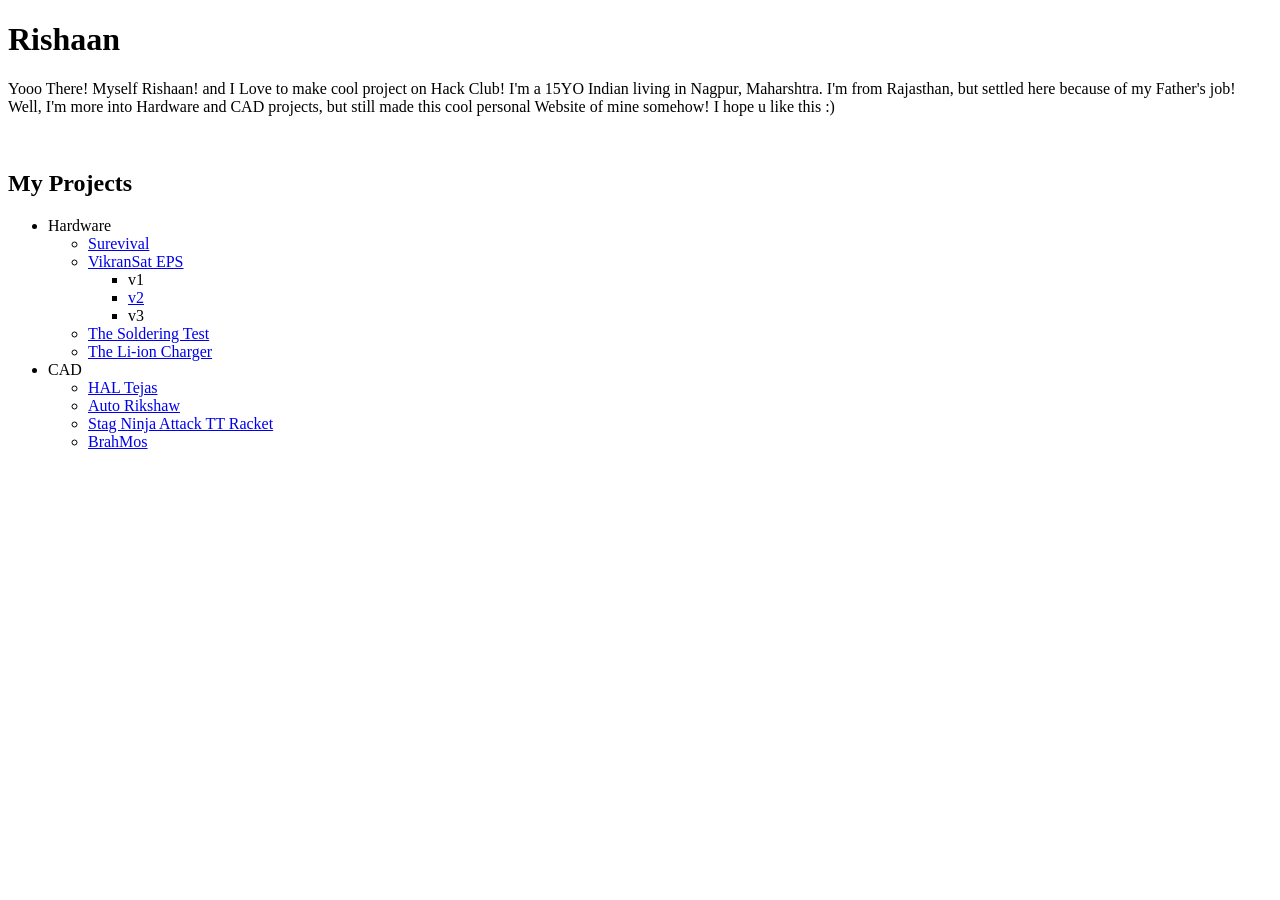
==== index.html @ 989295b3 "I started with the basic HTML thing and also added my projects and also linked them" ====
<!DOCTYPE html>
<html>
    <head>
        <meta charset="UTF-8">
        <meta name="viewport" content="width=device-width, initial-scale=1.0">
        <title>Rishaan</title>
    </head>
    <body>
        <h1>Rishaan</h1>
        <p>Yooo There! Myself Rishaan! and I Love to make cool project on Hack Club! I'm a 15YO Indian living in Nagpur, Maharshtra. I'm from Rajasthan, but settled here because of my Father's job! Well, I'm more into Hardware and CAD projects, but still made this cool personal Website of mine somehow! I hope u like this :)</p>
        <br>
        <h2>My Projects</h2>
        <ul>
            <li>Hardware</li>
                <ul>
                    <li><a href="https://github.com/Rishaan2202/Surevival">Surevival</a></li>
                    <li><a href="https://github.com/Rishaan2202/VikramSat_Electrical-Power-Sub-System">VikranSat EPS</a></li>
                        <ul>
                            <li>v1</li>
                            <li><a href="https://github.com/Rishaan2202/VikramSat_Electrical-Power-Sub-System">v2</a></li>
                            <li>v3</li>
                        </ul> 
                    <li><a href="https://github.com/Rishaan2202/The-Soldering-Test">The Soldering Test</a></li>
                    <li><a href="https://github.com/Rishaan2202/The_Li-ion_Charger">The Li-ion Charger</a></li>
                </ul>

            <li>CAD</li>
                <ul>
                    <li><a href="https://www.printables.com/model/1566625-hal-tejas">HAL Tejas</a></li>
                    <li><a href="https://www.printables.com/model/1607658-auto-rikshaw">Auto Rikshaw</a></li>
                    <li><a href="https://www.printables.com/model/1617306-stag-ninja-attack-tt-racquet">Stag Ninja Attack TT Racket</a></li>
                    <li><a href="https://www.printables.com/model/1556064-brahmos">BrahMos</a></li>
                </ul>
        </ul>
    </body>
</html>
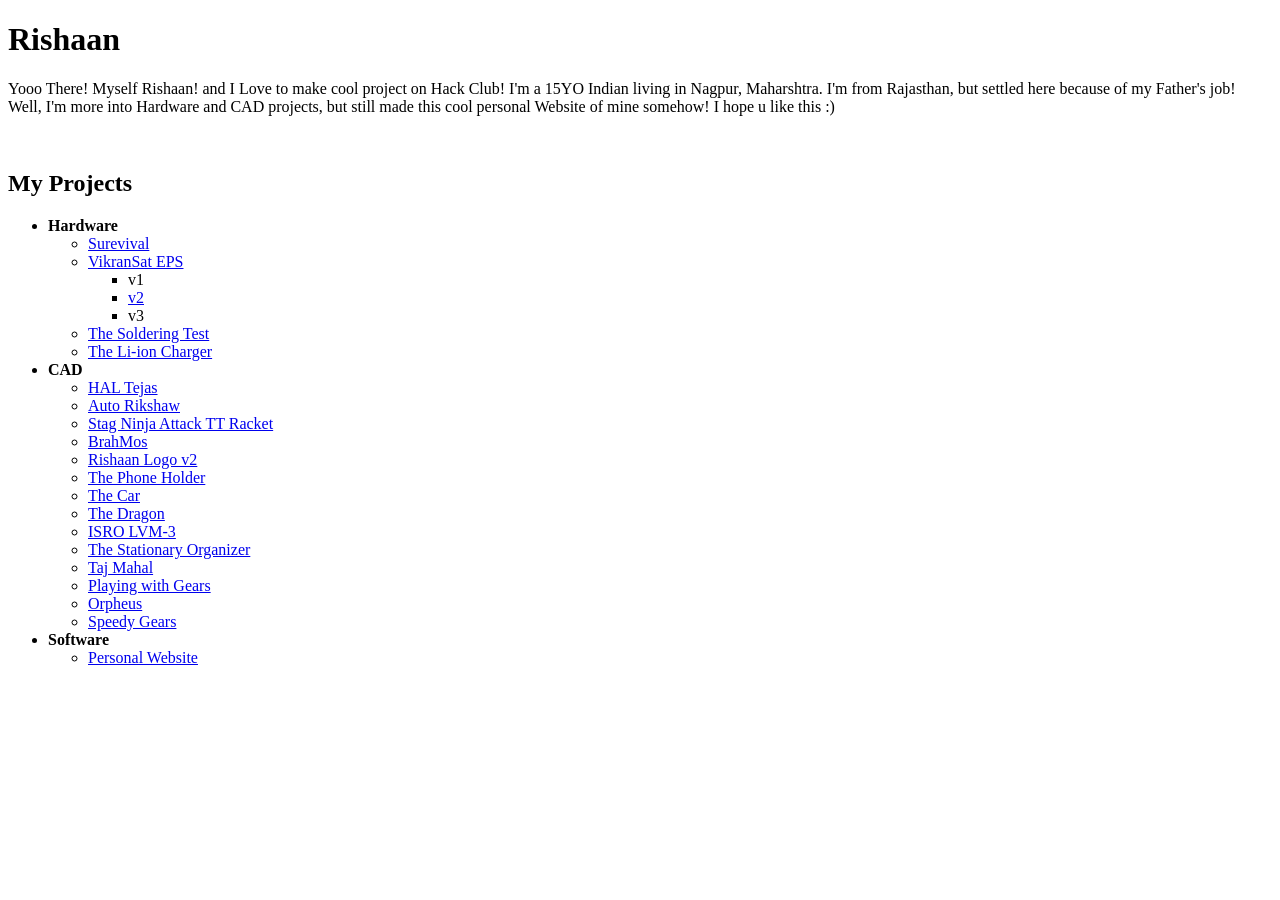
==== commit d962fa2f: "Added a few more projects with links" ====
--- a/index.html
+++ b/index.html
@@ -6,12 +6,12 @@
         <title>Rishaan</title>
     </head>
     <body>
-        <h1>Rishaan</h1>
+        <h1><strong>Rishaan</strong></h1>
         <p>Yooo There! Myself Rishaan! and I Love to make cool project on Hack Club! I'm a 15YO Indian living in Nagpur, Maharshtra. I'm from Rajasthan, but settled here because of my Father's job! Well, I'm more into Hardware and CAD projects, but still made this cool personal Website of mine somehow! I hope u like this :)</p>
         <br>
-        <h2>My Projects</h2>
+        <h2><strong>My Projects</strong></h2>
         <ul>
-            <li>Hardware</li>
+            <li><strong>Hardware</strong></li>
                 <ul>
                     <li><a href="https://github.com/Rishaan2202/Surevival">Surevival</a></li>
                     <li><a href="https://github.com/Rishaan2202/VikramSat_Electrical-Power-Sub-System">VikranSat EPS</a></li>
@@ -24,12 +24,27 @@
                     <li><a href="https://github.com/Rishaan2202/The_Li-ion_Charger">The Li-ion Charger</a></li>
                 </ul>
 
-            <li>CAD</li>
+            <li><strong>CAD</strong></li>
                 <ul>
                     <li><a href="https://www.printables.com/model/1566625-hal-tejas">HAL Tejas</a></li>
                     <li><a href="https://www.printables.com/model/1607658-auto-rikshaw">Auto Rikshaw</a></li>
                     <li><a href="https://www.printables.com/model/1617306-stag-ninja-attack-tt-racquet">Stag Ninja Attack TT Racket</a></li>
                     <li><a href="https://www.printables.com/model/1556064-brahmos">BrahMos</a></li>
+                    <li><a href="https://www.printables.com/model/1538388-the-rishaan-logo-v2">Rishaan Logo v2</a></li>
+                    <li><a href="https://www.printables.com/model/1519354-the-phone-holder">The Phone Holder</a></li>
+                    <li><a href="https://www.printables.com/model/1523788-the-car">The Car</a></li>
+                    <li><a href="https://www.printables.com/model/1541152-the-dragon">The Dragon</a></li>
+                    <li><a href="https://www.printables.com/model/1543477-isro-lvm-3">ISRO LVM-3</a></li>
+                    <li><a href="https://www.printables.com/model/1549548-the-stationary-organizer">The Stationary Organizer</a></li>
+                    <li><a href="https://www.printables.com/model/1578495-taj-mahal">Taj Mahal</a></li>
+                    <li><a href="https://www.printables.com/model/1585005-playing-with-gears">Playing with Gears</a></li>
+                    <li><a href="https://www.printables.com/model/1620625-orpheus">Orpheus</a></li>
+                    <li><a href="https://www.printables.com/model/1611712-speedy-gears">Speedy Gears</a></li>
+                </ul>
+
+            <li><strong>Software</strong></li>
+                <ul>
+                    <li><a href="https://github.com/Rishaan2202/Personal-Website">Personal Website</a></li>
                 </ul>
         </ul>
     </body>
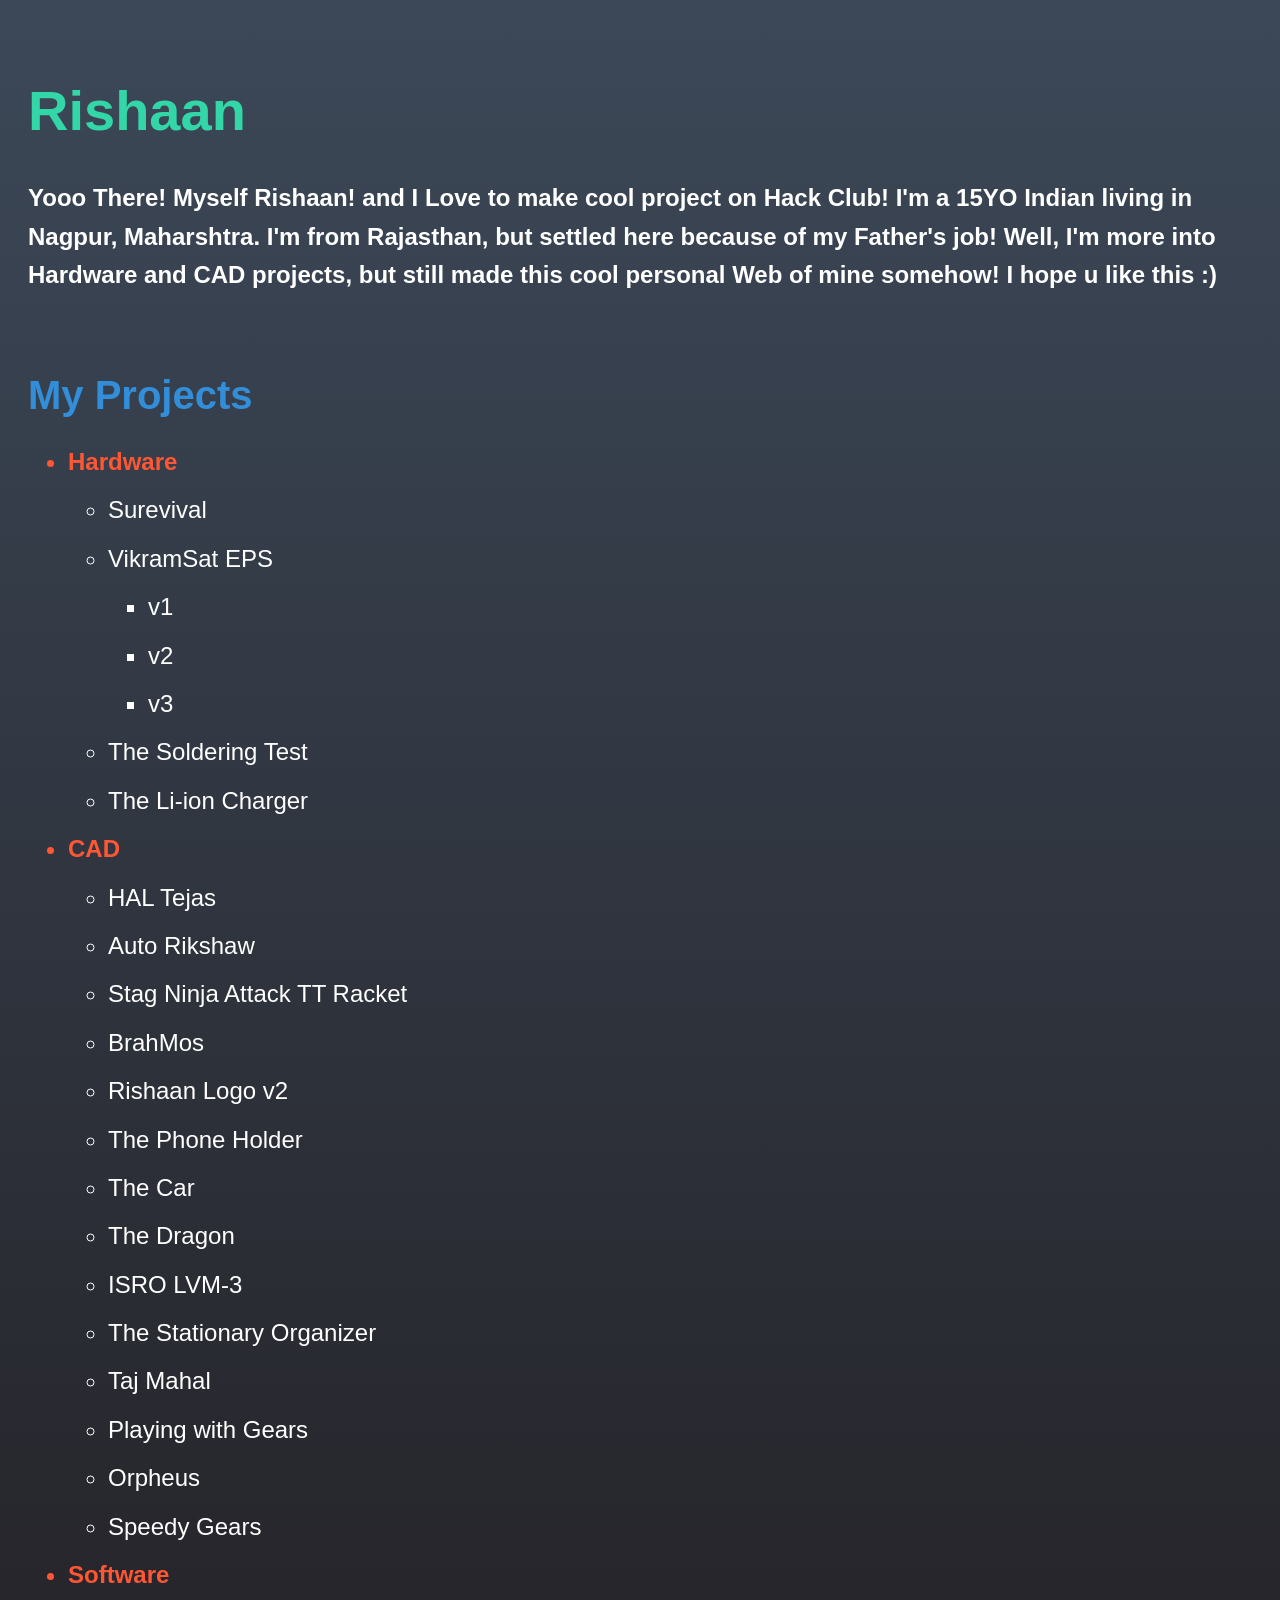
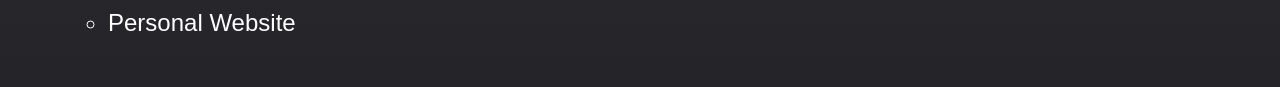
==== commit 423c5634: "Enhanced Graphics" ====
--- a/index.html
+++ b/index.html
@@ -4,17 +4,18 @@
         <meta charset="UTF-8">
         <meta name="viewport" content="width=device-width, initial-scale=1.0">
         <title>Rishaan</title>
+        <link rel="stylesheet" href="styles.css">
     </head>
     <body>
         <h1><strong>Rishaan</strong></h1>
-        <p>Yooo There! Myself Rishaan! and I Love to make cool project on Hack Club! I'm a 15YO Indian living in Nagpur, Maharshtra. I'm from Rajasthan, but settled here because of my Father's job! Well, I'm more into Hardware and CAD projects, but still made this cool personal Website of mine somehow! I hope u like this :)</p>
+        <h3>Yooo There! Myself Rishaan! and I Love to make cool project on Hack Club! I'm a 15YO Indian living in Nagpur, Maharshtra. I'm from Rajasthan, but settled here because of my Father's job! Well, I'm more into Hardware and CAD projects, but still made this cool personal Web of mine somehow! I hope u like this :)</h3>
         <br>
         <h2><strong>My Projects</strong></h2>
         <ul>
-            <li><strong>Hardware</strong></li>
+            <li id="hardware"><strong>Hardware</strong></li>
                 <ul>
                     <li><a href="https://github.com/Rishaan2202/Surevival">Surevival</a></li>
-                    <li><a href="https://github.com/Rishaan2202/VikramSat_Electrical-Power-Sub-System">VikranSat EPS</a></li>
+                    <li><a href="https://github.com/Rishaan2202/VikramSat_Electrical-Power-Sub-System">VikramSat EPS</a></li>
                         <ul>
                             <li>v1</li>
                             <li><a href="https://github.com/Rishaan2202/VikramSat_Electrical-Power-Sub-System">v2</a></li>
@@ -24,7 +25,7 @@
                     <li><a href="https://github.com/Rishaan2202/The_Li-ion_Charger">The Li-ion Charger</a></li>
                 </ul>
 
-            <li><strong>CAD</strong></li>
+            <li id="cad"><strong>CAD</strong></li>
                 <ul>
                     <li><a href="https://www.printables.com/model/1566625-hal-tejas">HAL Tejas</a></li>
                     <li><a href="https://www.printables.com/model/1607658-auto-rikshaw">Auto Rikshaw</a></li>
@@ -42,7 +43,7 @@
                     <li><a href="https://www.printables.com/model/1611712-speedy-gears">Speedy Gears</a></li>
                 </ul>
 
-            <li><strong>Software</strong></li>
+            <li id="software"><strong>Software</strong></li>
                 <ul>
                     <li><a href="https://github.com/Rishaan2202/Personal-Website">Personal Website</a></li>
                 </ul>
--- a/styles.css
+++ b/styles.css
@@ -0,0 +1,57 @@
+body {
+    background-color: #3c4858, #252429;
+    background-image: linear-gradient(to bottom, #3c4858, #252429);
+    color: #ffffff;
+    font-family: 'Phantom Sans', sans-serif;
+    padding: 20px;
+    line-height: 1.6;
+}
+
+a {
+    color: #ffffff;
+    text-decoration: none;
+}
+
+a:hover {
+    text-decoration: underline;
+    color: #33d6a6;
+}
+
+h1 {
+    font-size: 3.5em;
+    color: #33d6a6;
+    margin-bottom: 10px;
+}
+
+h2 {
+    font-size: 2.5em;
+    color: #338eda;
+    margin-bottom: 10px;
+}
+
+h3 {
+    font-size: 1.5em;
+    color: #ffffff;
+    margin-bottom: 10px;
+}
+
+li {
+    font-size: 1.5em;
+    margin-bottom: 10px;
+}
+
+p {
+    margin-bottom: 15px;
+}
+
+#hardware {
+    color: #ff5733;
+}
+
+#cad {
+    color: #ff5733;
+}
+
+#software {
+    color: #ff5733;
+}
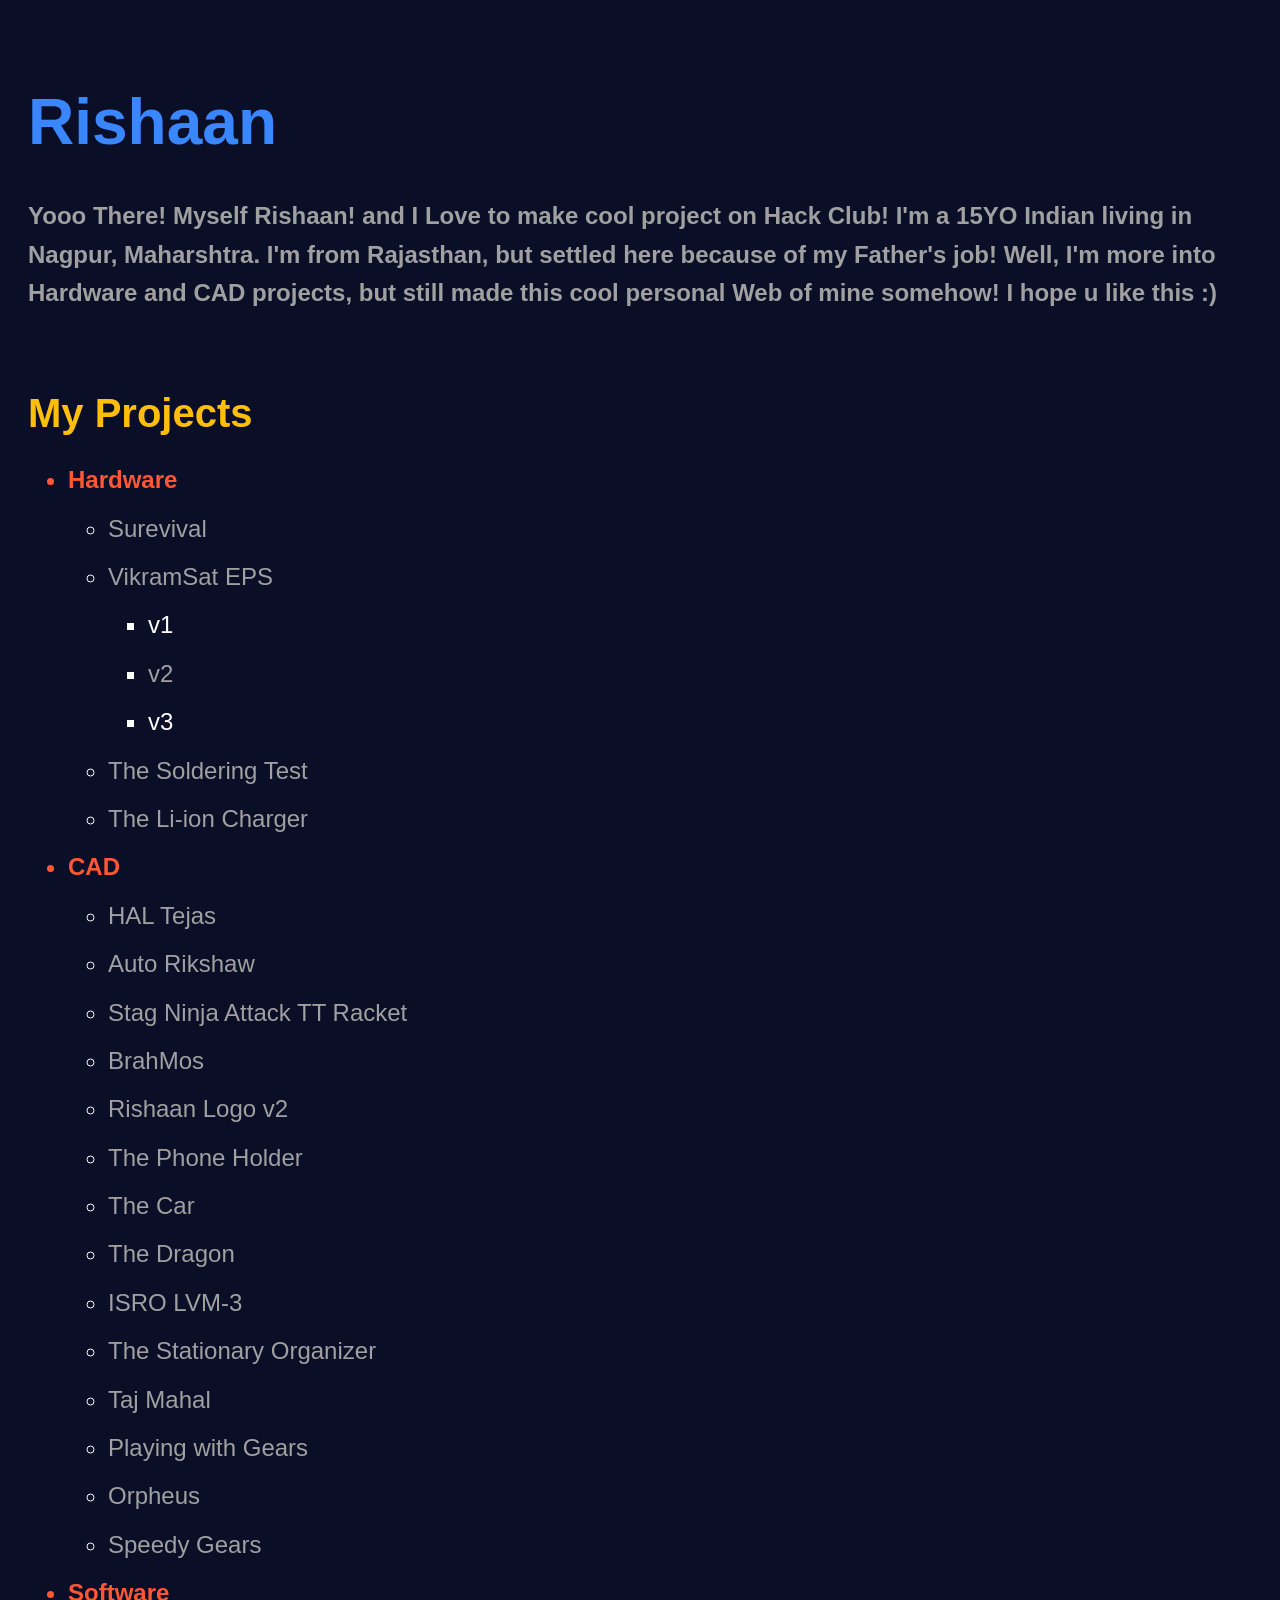
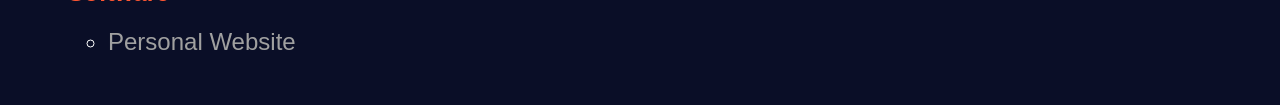
==== commit aa79cecd: "Decided a Few Colours" ====
--- a/index.html
+++ b/index.html
@@ -5,6 +5,7 @@
         <meta name="viewport" content="width=device-width, initial-scale=1.0">
         <title>Rishaan</title>
         <link rel="stylesheet" href="styles.css">
+        <link rel="icon" href="Rishaan logo (2).png" type="image/png">
     </head>
     <body>
         <h1><strong>Rishaan</strong></h1>
--- a/styles.css
+++ b/styles.css
@@ -1,37 +1,36 @@
 body {
-    background-color: #3c4858, #252429;
-    background-image: linear-gradient(to bottom, #3c4858, #252429);
+    background-color: #0a0e27;
     color: #ffffff;
-    font-family: 'Phantom Sans', sans-serif;
+    font-family: 'Public Sans', sans-serif;
     padding: 20px;
     line-height: 1.6;
 }
 
 a {
-    color: #ffffff;
+    color: #a0a0a0;
     text-decoration: none;
 }
 
 a:hover {
-    text-decoration: underline;
-    color: #33d6a6;
+    text-decoration: bold;
+    color: #e74c3c;
 }
 
 h1 {
-    font-size: 3.5em;
-    color: #33d6a6;
+    font-size: 4em;
+    color: #3a86ff;
     margin-bottom: 10px;
 }
 
 h2 {
     font-size: 2.5em;
-    color: #338eda;
+    color: #ffbe0b;
     margin-bottom: 10px;
 }
 
 h3 {
     font-size: 1.5em;
-    color: #ffffff;
+    color: #a0a0a0;
     margin-bottom: 10px;
 }
 
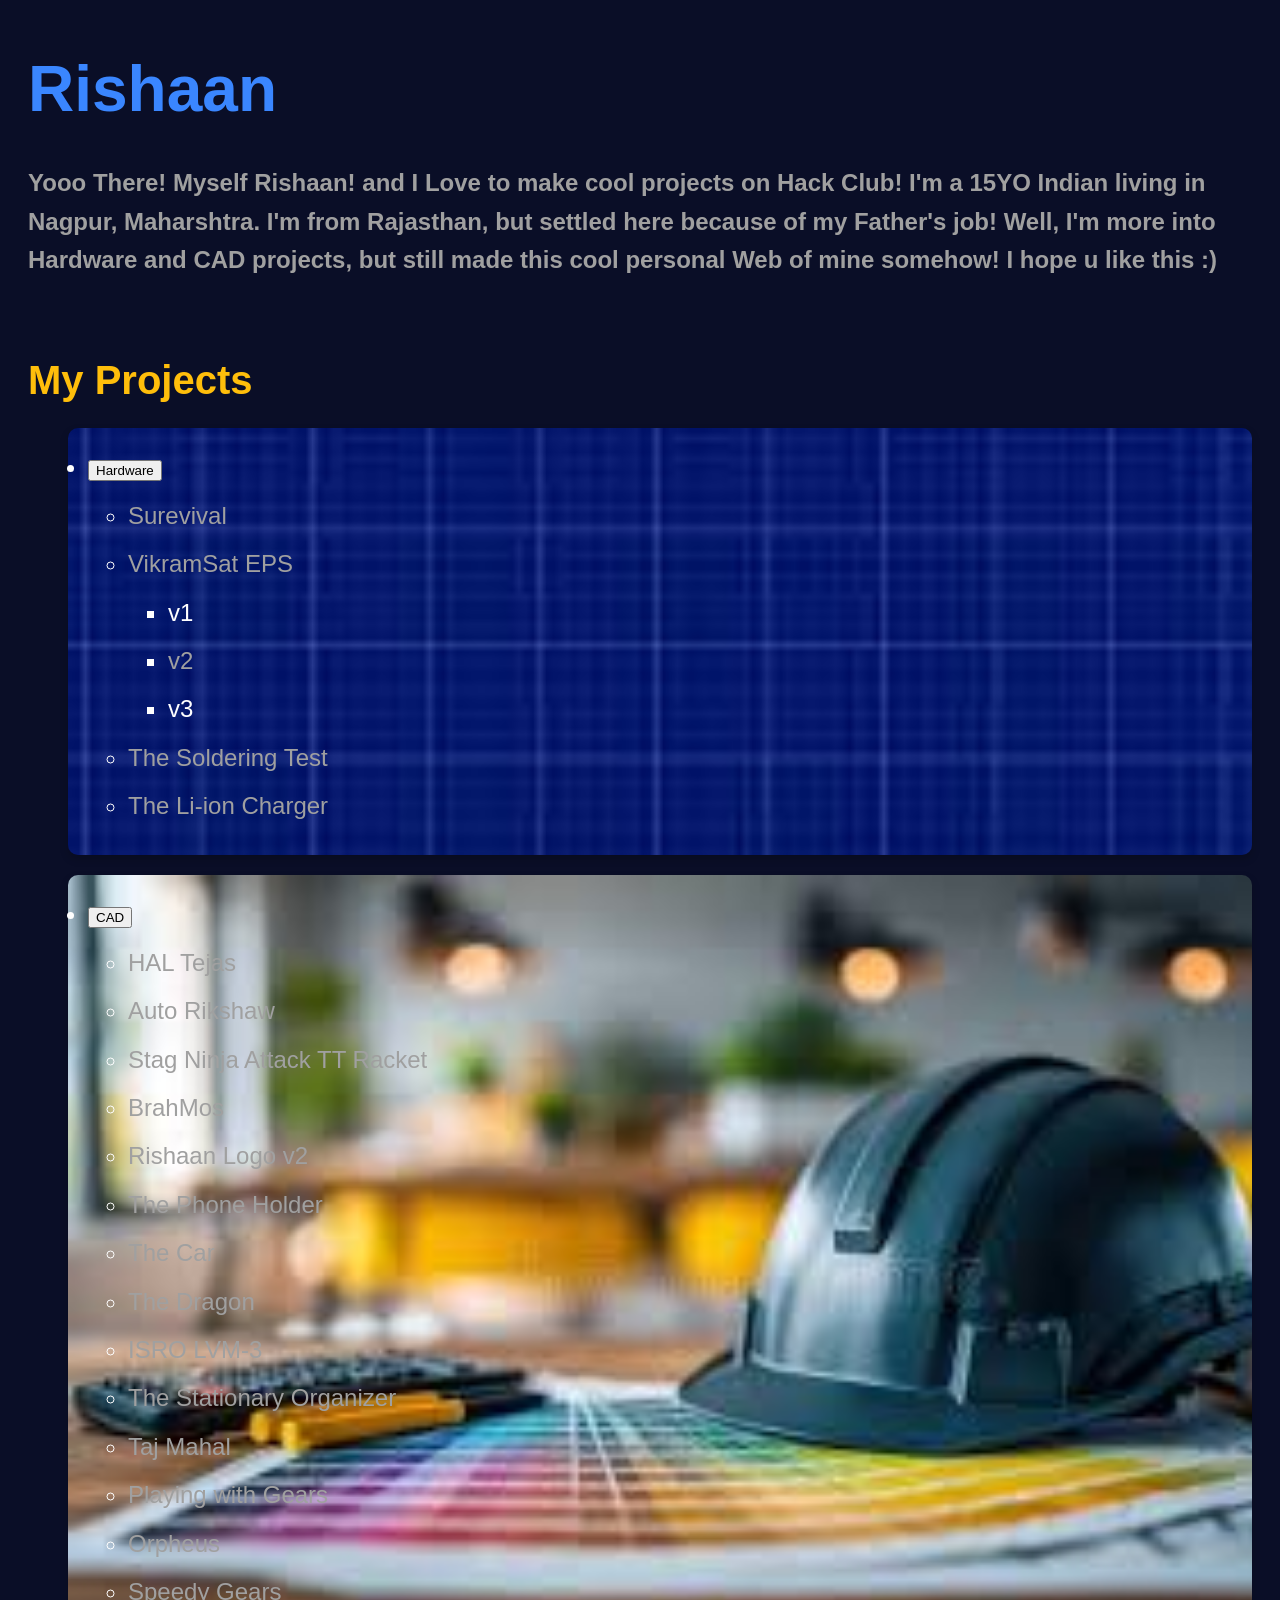
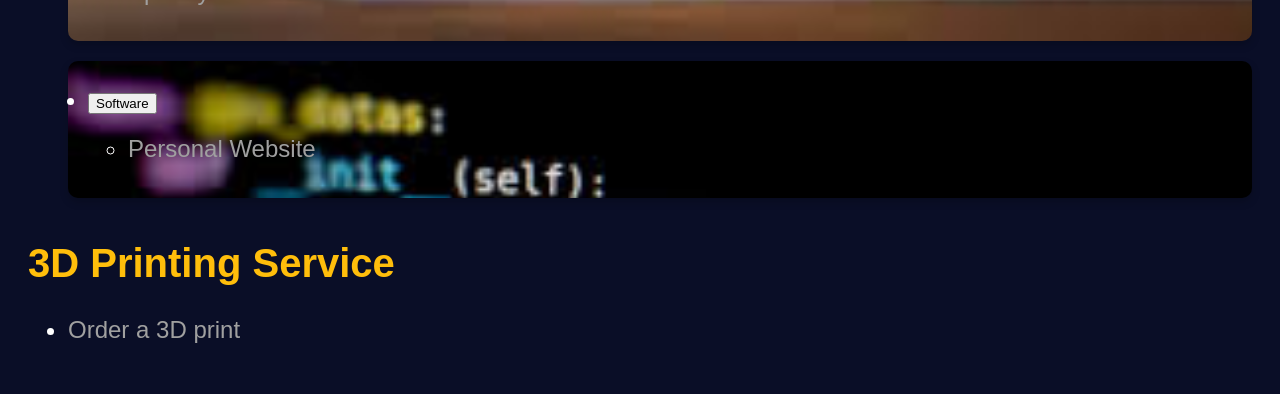
==== commit b85268cf: "Added attractive boxes kinda for subtopics" ====
--- a/index.html
+++ b/index.html
@@ -5,49 +5,60 @@
         <meta name="viewport" content="width=device-width, initial-scale=1.0">
         <title>Rishaan</title>
         <link rel="stylesheet" href="styles.css">
-        <link rel="icon" href="Rishaan logo (2).png" type="image/png">
+        <link rel="icon" href="Rishaan Logo.png" type="image/png">
     </head>
     <body>
         <h1><strong>Rishaan</strong></h1>
-        <h3>Yooo There! Myself Rishaan! and I Love to make cool project on Hack Club! I'm a 15YO Indian living in Nagpur, Maharshtra. I'm from Rajasthan, but settled here because of my Father's job! Well, I'm more into Hardware and CAD projects, but still made this cool personal Web of mine somehow! I hope u like this :)</h3>
+        <h3>Yooo There! Myself Rishaan! and I Love to make cool projects on Hack Club! I'm a 15YO Indian living in Nagpur, Maharshtra. I'm from Rajasthan, but settled here because of my Father's job! Well, I'm more into Hardware and CAD projects, but still made this cool personal Web of mine somehow! I hope u like this :)</h3>
         <br>
         <h2><strong>My Projects</strong></h2>
         <ul>
-            <li id="hardware"><strong>Hardware</strong></li>
-                <ul>
-                    <li><a href="https://github.com/Rishaan2202/Surevival">Surevival</a></li>
-                    <li><a href="https://github.com/Rishaan2202/VikramSat_Electrical-Power-Sub-System">VikramSat EPS</a></li>
-                        <ul>
-                            <li>v1</li>
-                            <li><a href="https://github.com/Rishaan2202/VikramSat_Electrical-Power-Sub-System">v2</a></li>
-                            <li>v3</li>
-                        </ul> 
-                    <li><a href="https://github.com/Rishaan2202/The-Soldering-Test">The Soldering Test</a></li>
-                    <li><a href="https://github.com/Rishaan2202/The_Li-ion_Charger">The Li-ion Charger</a></li>
-                </ul>
+            <div class="project-card-hardware">
+                <li><strong><button id="Hardware" type="button">Hardware</button></strong></li>
+                    <ul class="collapsible">
+                        <li><a href="https://github.com/Rishaan2202/Surevival">Surevival</a></li>
+                        <li><a href="https://github.com/Rishaan2202/VikramSat_Electrical-Power-Sub-System">VikramSat EPS</a></li>
+                            <ul>
+                                <li>v1</li>
+                                <li><a href="https://github.com/Rishaan2202/VikramSat_Electrical-Power-Sub-System">v2</a></li>
+                                <li>v3</li>
+                            </ul> 
+                        <li><a href="https://github.com/Rishaan2202/The-Soldering-Test">The Soldering Test</a></li>
+                        <li><a href="https://github.com/Rishaan2202/The_Li-ion_Charger">The Li-ion Charger</a></li>
+                    </ul>
+            </div>
 
-            <li id="cad"><strong>CAD</strong></li>
-                <ul>
-                    <li><a href="https://www.printables.com/model/1566625-hal-tejas">HAL Tejas</a></li>
-                    <li><a href="https://www.printables.com/model/1607658-auto-rikshaw">Auto Rikshaw</a></li>
-                    <li><a href="https://www.printables.com/model/1617306-stag-ninja-attack-tt-racquet">Stag Ninja Attack TT Racket</a></li>
-                    <li><a href="https://www.printables.com/model/1556064-brahmos">BrahMos</a></li>
-                    <li><a href="https://www.printables.com/model/1538388-the-rishaan-logo-v2">Rishaan Logo v2</a></li>
-                    <li><a href="https://www.printables.com/model/1519354-the-phone-holder">The Phone Holder</a></li>
-                    <li><a href="https://www.printables.com/model/1523788-the-car">The Car</a></li>
-                    <li><a href="https://www.printables.com/model/1541152-the-dragon">The Dragon</a></li>
-                    <li><a href="https://www.printables.com/model/1543477-isro-lvm-3">ISRO LVM-3</a></li>
-                    <li><a href="https://www.printables.com/model/1549548-the-stationary-organizer">The Stationary Organizer</a></li>
-                    <li><a href="https://www.printables.com/model/1578495-taj-mahal">Taj Mahal</a></li>
-                    <li><a href="https://www.printables.com/model/1585005-playing-with-gears">Playing with Gears</a></li>
-                    <li><a href="https://www.printables.com/model/1620625-orpheus">Orpheus</a></li>
-                    <li><a href="https://www.printables.com/model/1611712-speedy-gears">Speedy Gears</a></li>
-                </ul>
+            <div class="project-card-cad">    
+                <li><strong><button id="CAD" type="button">CAD</button></strong></li>
+                    <ul class="collapsible">
+                        <li><a href="https://www.printables.com/model/1566625-hal-tejas">HAL Tejas</a></li>
+                        <li><a href="https://www.printables.com/model/1607658-auto-rikshaw">Auto Rikshaw</a></li>
+                        <li><a href="https://www.printables.com/model/1617306-stag-ninja-attack-tt-racquet">Stag Ninja Attack TT Racket</a></li>
+                        <li><a href="https://www.printables.com/model/1556064-brahmos">BrahMos</a></li>
+                        <li><a href="https://www.printables.com/model/1538388-the-rishaan-logo-v2">Rishaan Logo v2</a></li>
+                        <li><a href="https://www.printables.com/model/1519354-the-phone-holder">The Phone Holder</a></li>
+                        <li><a href="https://www.printables.com/model/1523788-the-car">The Car</a></li>
+                        <li><a href="https://www.printables.com/model/1541152-the-dragon">The Dragon</a></li>
+                        <li><a href="https://www.printables.com/model/1543477-isro-lvm-3">ISRO LVM-3</a></li>
+                        <li><a href="https://www.printables.com/model/1549548-the-stationary-organizer">The Stationary Organizer</a></li>
+                        <li><a href="https://www.printables.com/model/1578495-taj-mahal">Taj Mahal</a></li>
+                        <li><a href="https://www.printables.com/model/1585005-playing-with-gears">Playing with Gears</a></li>
+                        <li><a href="https://www.printables.com/model/1620625-orpheus">Orpheus</a></li>
+                        <li><a href="https://www.printables.com/model/1611712-speedy-gears">Speedy Gears</a></li>
+                    </ul>
+            </div>
 
-            <li id="software"><strong>Software</strong></li>
-                <ul>
-                    <li><a href="https://github.com/Rishaan2202/Personal-Website">Personal Website</a></li>
-                </ul>
+            <div class="project-card-software">
+                <li><strong><button id="Software" type="button">Software</button></strong></li>
+                    <ul class="collapsible">
+                        <li><a href="https://github.com/Rishaan2202/Personal-Website">Personal Website</a></li>
+                    </ul>
+            </div>
         </ul>
+            <h2><strong>3D Printing Service</strong></h2>
+            <ul>
+                <li><a href="">Order a 3D print</a></li>      
+            </ul>
+
     </body>
 </html>
--- a/styles.css
+++ b/styles.css
@@ -14,12 +14,14 @@
 a:hover {
     text-decoration: bold;
     color: #e74c3c;
+    cursor: grabbing;
 }
 
 h1 {
     font-size: 4em;
     color: #3a86ff;
     margin-bottom: 10px;
+    margin-top: 10px;
 }
 
 h2 {
@@ -43,14 +45,45 @@
     margin-bottom: 15px;
 }
 
+.project-card-hardware {
+    background-image: url('[data-uri]');
+    background-size: cover;
+    border-radius: 10px;
+    padding: 20px;
+    margin-bottom: 20px;
+    box-shadow: 0 4px 8px rgba(0, 0, 0, 0.2);
+}
+
+.project-card-cad {
+    background-image: url('[data-uri]');
+    background-size: cover;
+    border-radius: 10px;
+    padding: 20px;
+    margin-bottom: 20px;
+    box-shadow: 0 4px 8px rgba(0, 0, 0, 0.2);
+}
+
+.project-card-software {
+    background-color: #7c5248;
+    background-image: url('[data-uri]');
+    background-size: cover;
+    border-radius: 10px;
+    padding: 20px;
+    margin-bottom: 20px;
+    box-shadow: 0 4px 8px rgba(0, 0, 0, 0.2);
+}
+
 #hardware {
-    color: #ff5733;
+    color: #3a86ff;
+    border-color: #3a86ff;
 }
 
 #cad {
-    color: #ff5733;
+    color: #3a86ff;
+    border-color: #3a86ff;
 }
 
 #software {
-    color: #ff5733;
-}+    color: #3a86ff;
+    border-color: #3a86ff;
+}
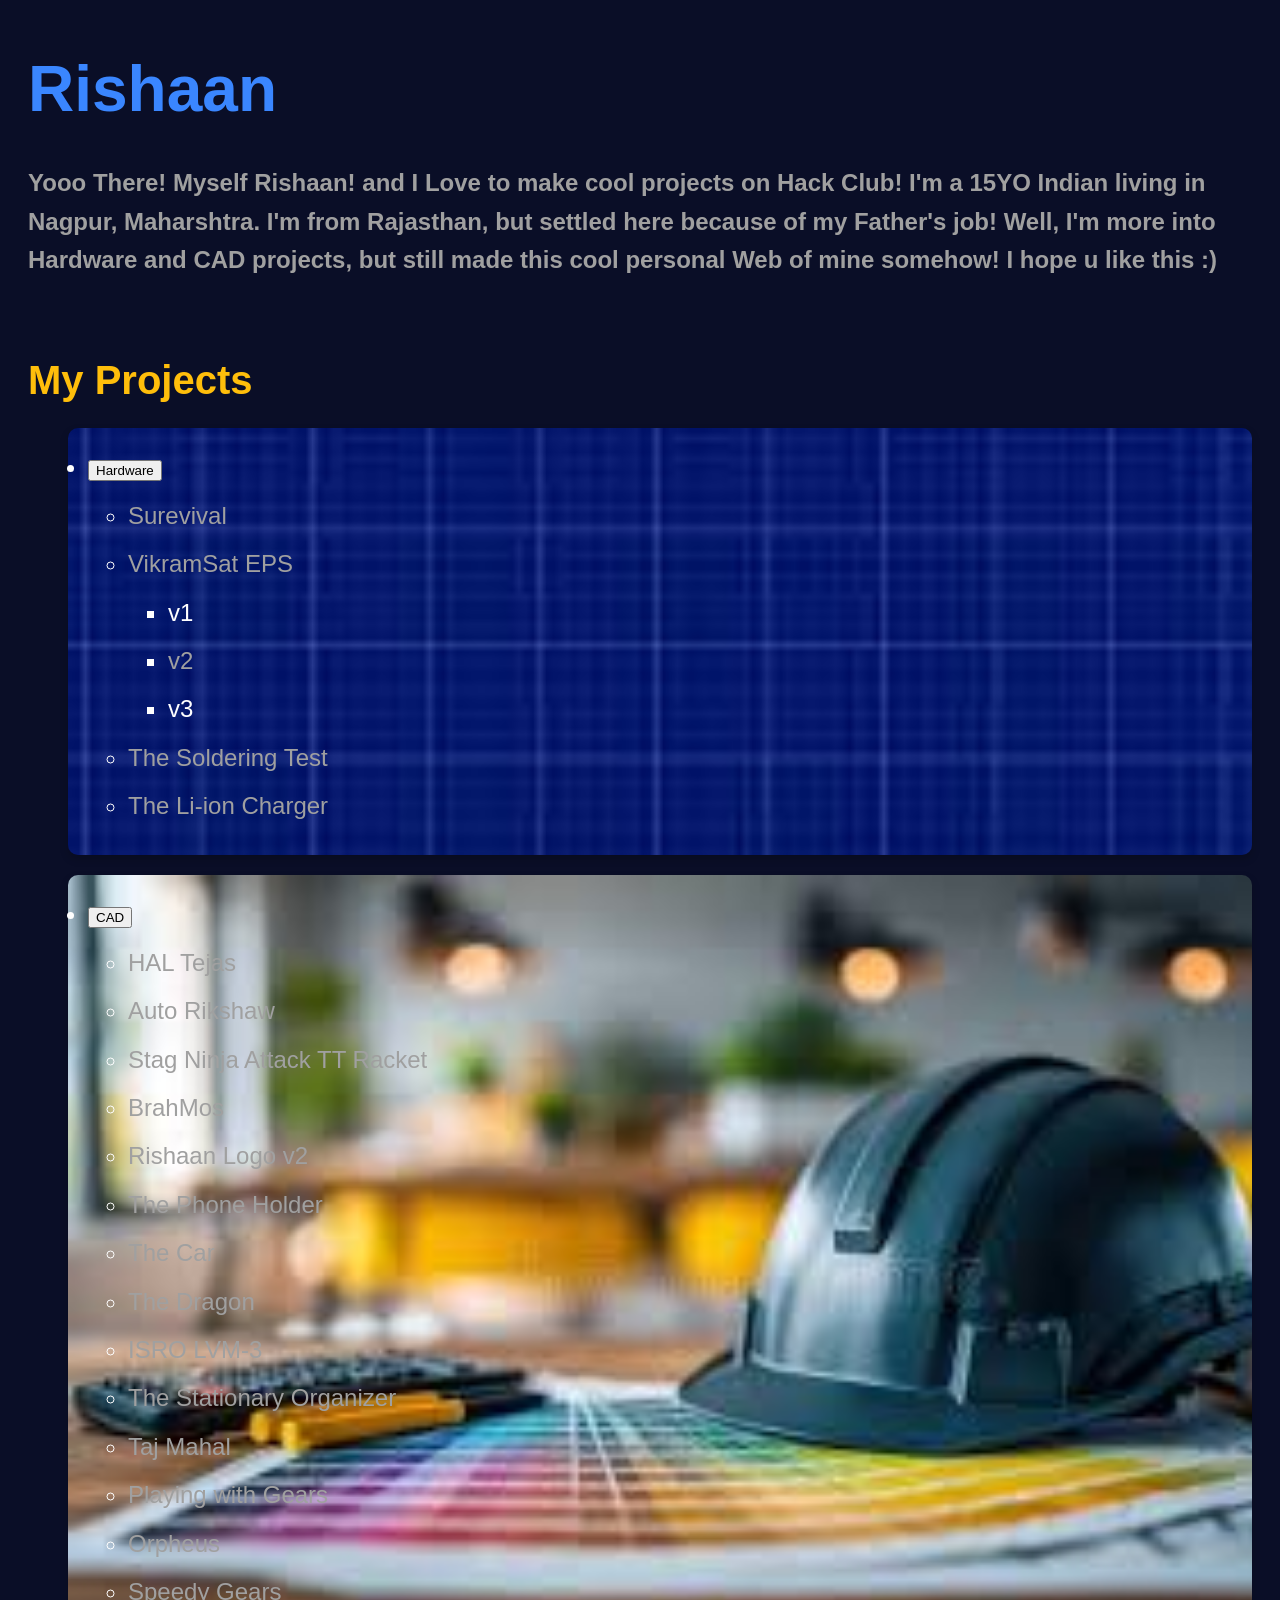
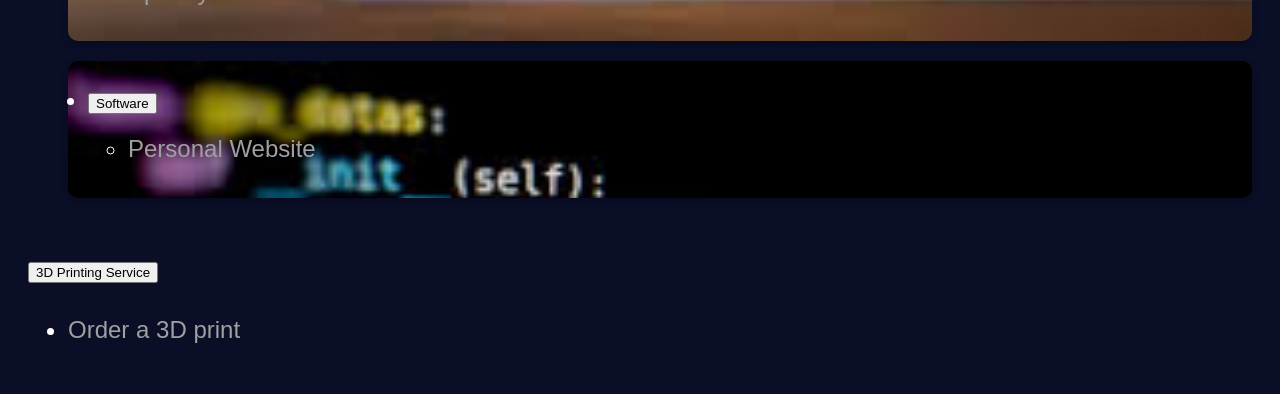
==== commit 4feea250: "Did more CSS and Started JS" ====
--- a/index.html
+++ b/index.html
@@ -55,10 +55,11 @@
                     </ul>
             </div>
         </ul>
-            <h2><strong>3D Printing Service</strong></h2>
+            <h2><strong><button id="3D Print Orders">3D Printing Service</button></strong></h2>
             <ul>
                 <li><a href="">Order a 3D print</a></li>      
             </ul>
-
+            
+    <script src="script.js" defer></script>    
     </body>
 </html>
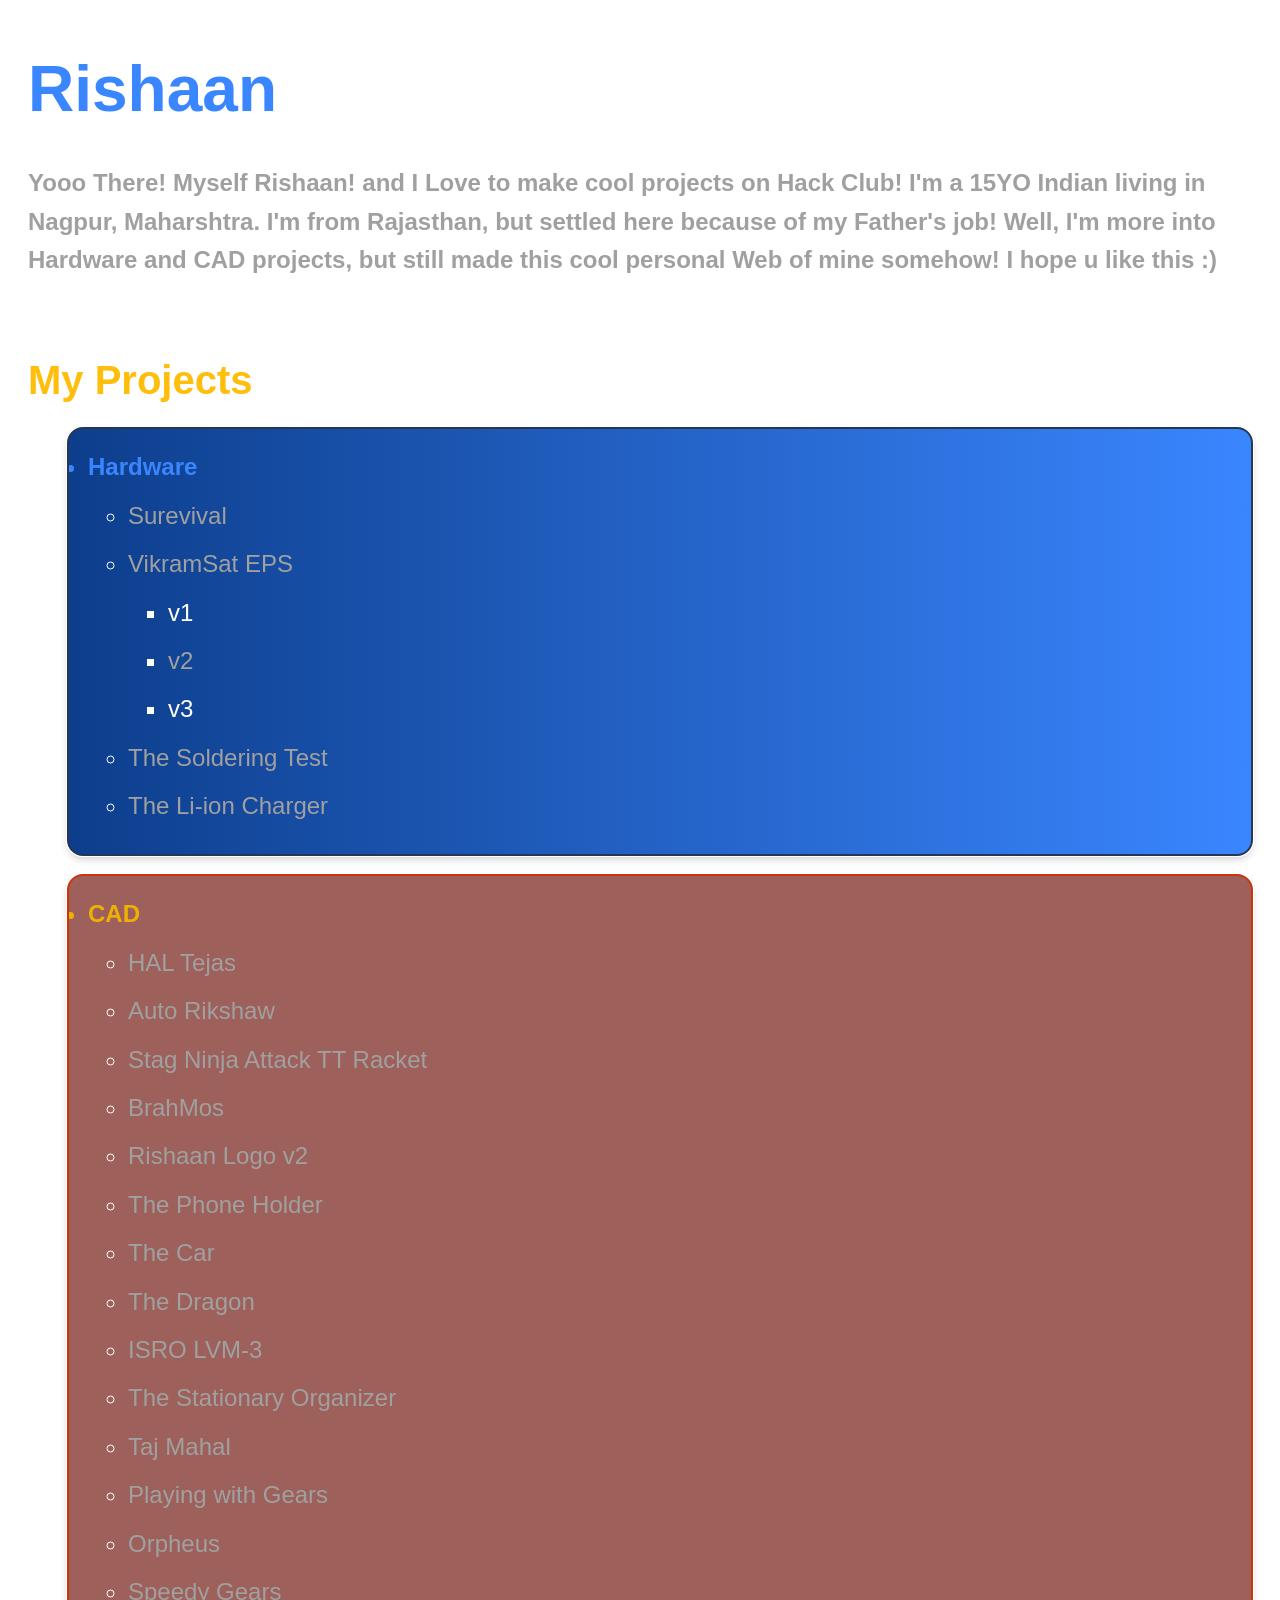
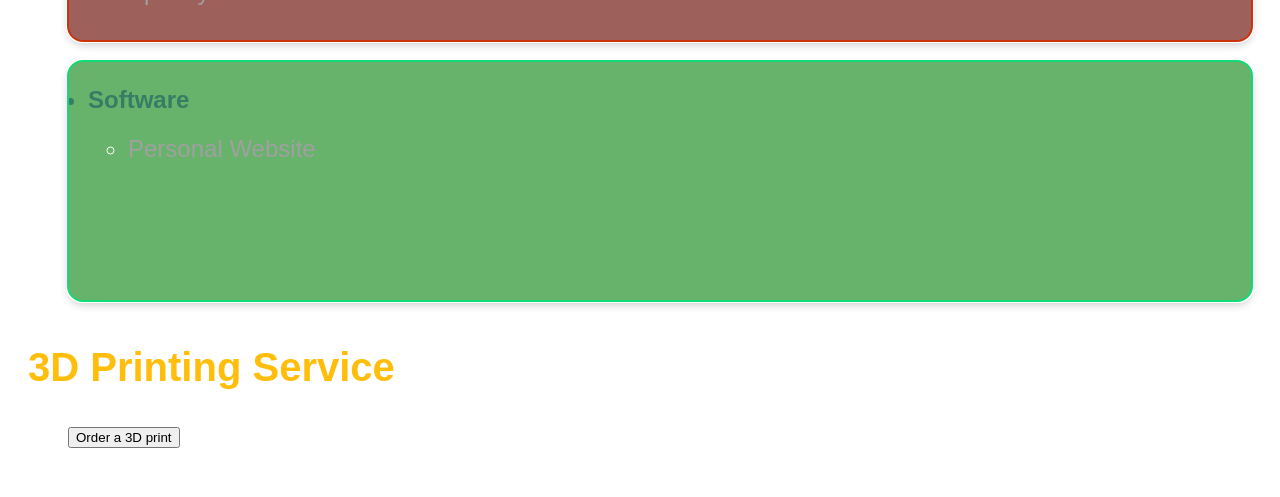
==== commit 1415acea: "Final CSS Touch" ====
--- a/index.html
+++ b/index.html
@@ -14,50 +14,50 @@
         <h2><strong>My Projects</strong></h2>
         <ul>
             <div class="project-card-hardware">
-                <li><strong><button id="Hardware" type="button">Hardware</button></strong></li>
+                <li id="Hardware"><strong>Hardware</strong></li>
                     <ul class="collapsible">
-                        <li><a href="https://github.com/Rishaan2202/Surevival">Surevival</a></li>
-                        <li><a href="https://github.com/Rishaan2202/VikramSat_Electrical-Power-Sub-System">VikramSat EPS</a></li>
+                        <li id="1"><a href="https://github.com/Rishaan2202/Surevival">Surevival</a></li>
+                        <li id="2"><a href="https://github.com/Rishaan2202/VikramSat_Electrical-Power-Sub-System">VikramSat EPS</a></li>
                             <ul>
                                 <li>v1</li>
                                 <li><a href="https://github.com/Rishaan2202/VikramSat_Electrical-Power-Sub-System">v2</a></li>
                                 <li>v3</li>
                             </ul> 
-                        <li><a href="https://github.com/Rishaan2202/The-Soldering-Test">The Soldering Test</a></li>
-                        <li><a href="https://github.com/Rishaan2202/The_Li-ion_Charger">The Li-ion Charger</a></li>
+                        <li id="3"><a href="https://github.com/Rishaan2202/The-Soldering-Test">The Soldering Test</a></li>
+                        <li id="4"><a href="https://github.com/Rishaan2202/The_Li-ion_Charger">The Li-ion Charger</a></li>
                     </ul>
             </div>
 
             <div class="project-card-cad">    
-                <li><strong><button id="CAD" type="button">CAD</button></strong></li>
+                <li id="CAD"><strong>CAD</strong></li>
                     <ul class="collapsible">
-                        <li><a href="https://www.printables.com/model/1566625-hal-tejas">HAL Tejas</a></li>
-                        <li><a href="https://www.printables.com/model/1607658-auto-rikshaw">Auto Rikshaw</a></li>
-                        <li><a href="https://www.printables.com/model/1617306-stag-ninja-attack-tt-racquet">Stag Ninja Attack TT Racket</a></li>
-                        <li><a href="https://www.printables.com/model/1556064-brahmos">BrahMos</a></li>
-                        <li><a href="https://www.printables.com/model/1538388-the-rishaan-logo-v2">Rishaan Logo v2</a></li>
-                        <li><a href="https://www.printables.com/model/1519354-the-phone-holder">The Phone Holder</a></li>
-                        <li><a href="https://www.printables.com/model/1523788-the-car">The Car</a></li>
-                        <li><a href="https://www.printables.com/model/1541152-the-dragon">The Dragon</a></li>
-                        <li><a href="https://www.printables.com/model/1543477-isro-lvm-3">ISRO LVM-3</a></li>
-                        <li><a href="https://www.printables.com/model/1549548-the-stationary-organizer">The Stationary Organizer</a></li>
-                        <li><a href="https://www.printables.com/model/1578495-taj-mahal">Taj Mahal</a></li>
-                        <li><a href="https://www.printables.com/model/1585005-playing-with-gears">Playing with Gears</a></li>
-                        <li><a href="https://www.printables.com/model/1620625-orpheus">Orpheus</a></li>
-                        <li><a href="https://www.printables.com/model/1611712-speedy-gears">Speedy Gears</a></li>
+                        <li id="5"><a href="https://www.printables.com/model/1566625-hal-tejas">HAL Tejas</a></li>
+                        <li id="6"><a href="https://www.printables.com/model/1607658-auto-rikshaw">Auto Rikshaw</a></li>
+                        <li id="7"><a href="https://www.printables.com/model/1617306-stag-ninja-attack-tt-racquet">Stag Ninja Attack TT Racket</a></li>
+                        <li id="8"><a href="https://www.printables.com/model/1556064-brahmos">BrahMos</a></li>
+                        <li id="9"><a href="https://www.printables.com/model/1538388-the-rishaan-logo-v2">Rishaan Logo v2</a></li>
+                        <li id="10"><a href="https://www.printables.com/model/1519354-the-phone-holder">The Phone Holder</a></li>
+                        <li id="11"><a href="https://www.printables.com/model/1523788-the-car">The Car</a></li>
+                        <li id="12"><a href="https://www.printables.com/model/1541152-the-dragon">The Dragon</a></li>
+                        <li id="13"><a href="https://www.printables.com/model/1543477-isro-lvm-3">ISRO LVM-3</a></li>
+                        <li id="14"><a href="https://www.printables.com/model/1549548-the-stationary-organizer">The Stationary Organizer</a></li>
+                        <li id="15"><a href="https://www.printables.com/model/1578495-taj-mahal">Taj Mahal</a></li>
+                        <li id="16"><a href="https://www.printables.com/model/1585005-playing-with-gears">Playing with Gears</a></li>
+                        <li id="17"><a href="https://www.printables.com/model/1620625-orpheus">Orpheus</a></li>
+                        <li id="18"><a href="https://www.printables.com/model/1611712-speedy-gears">Speedy Gears</a></li>
                     </ul>
             </div>
 
             <div class="project-card-software">
-                <li><strong><button id="Software" type="button">Software</button></strong></li>
+                <li id="Software"><strong>Software</strong></li>
                     <ul class="collapsible">
-                        <li><a href="https://github.com/Rishaan2202/Personal-Website">Personal Website</a></li>
+                        <li id="19"><a href="https://github.com/Rishaan2202/Personal-Website">Personal Website</a></li>
                     </ul>
             </div>
         </ul>
-            <h2><strong><button id="3D Print Orders">3D Printing Service</button></strong></h2>
+            <h2><strong>3D Printing Service</strong></h2>
             <ul>
-                <li><a href="">Order a 3D print</a></li>      
+                <li id="3D Print Orders"><button>Order a 3D print</button></li>      
             </ul>
             
     <script src="script.js" defer></script>    
--- a/styles.css
+++ b/styles.css
@@ -1,5 +1,5 @@
 body {
-    background-color: #0a0e27;
+    background-color: linear-gradient(to right, #0a0e27, #1b1f3b);
     color: #ffffff;
     font-family: 'Public Sans', sans-serif;
     padding: 20px;
@@ -46,44 +46,53 @@
 }
 
 .project-card-hardware {
-    background-image: url('[data-uri]');
+    background: linear-gradient(to right, #0d3e8c, #3a86ff);
     background-size: cover;
-    border-radius: 10px;
+    border-radius: 15px;
     padding: 20px;
     margin-bottom: 20px;
+    outline: auto 1px #253753;
     box-shadow: 0 4px 8px rgba(0, 0, 0, 0.2);
 }
 
+
 .project-card-cad {
-    background-image: url('[data-uri]');
+    background-color: #873b33ce;
     background-size: cover;
-    border-radius: 10px;
+    border-radius: 15px;
     padding: 20px;
     margin-bottom: 20px;
+    outline: auto 1px #cb340a;
     box-shadow: 0 4px 8px rgba(0, 0, 0, 0.2);
 }
 
 .project-card-software {
-    background-color: #7c5248;
-    background-image: url('[data-uri]');
+    background-color: #67b36b;
     background-size: cover;
-    border-radius: 10px;
+    border-radius: 15px;
     padding: 20px;
     margin-bottom: 20px;
+    outline: auto 1px #12da76;
     box-shadow: 0 4px 8px rgba(0, 0, 0, 0.2);
+    height: 200px;
 }
 
-#hardware {
+#Hardware {
     color: #3a86ff;
     border-color: #3a86ff;
 }
 
-#cad {
-    color: #3a86ff;
-    border-color: #3a86ff;
+#CAD {
+    color: #efb004;
+    border-color: #efb004;
 }
 
-#software {
-    color: #3a86ff;
-    border-color: #3a86ff;
+#Software {
+    color: #367d65;
+    border-color: #367d65;
 }
+
+#Printing {
+    color: #22632e;
+    border-color: #ffbe0b;
+}
